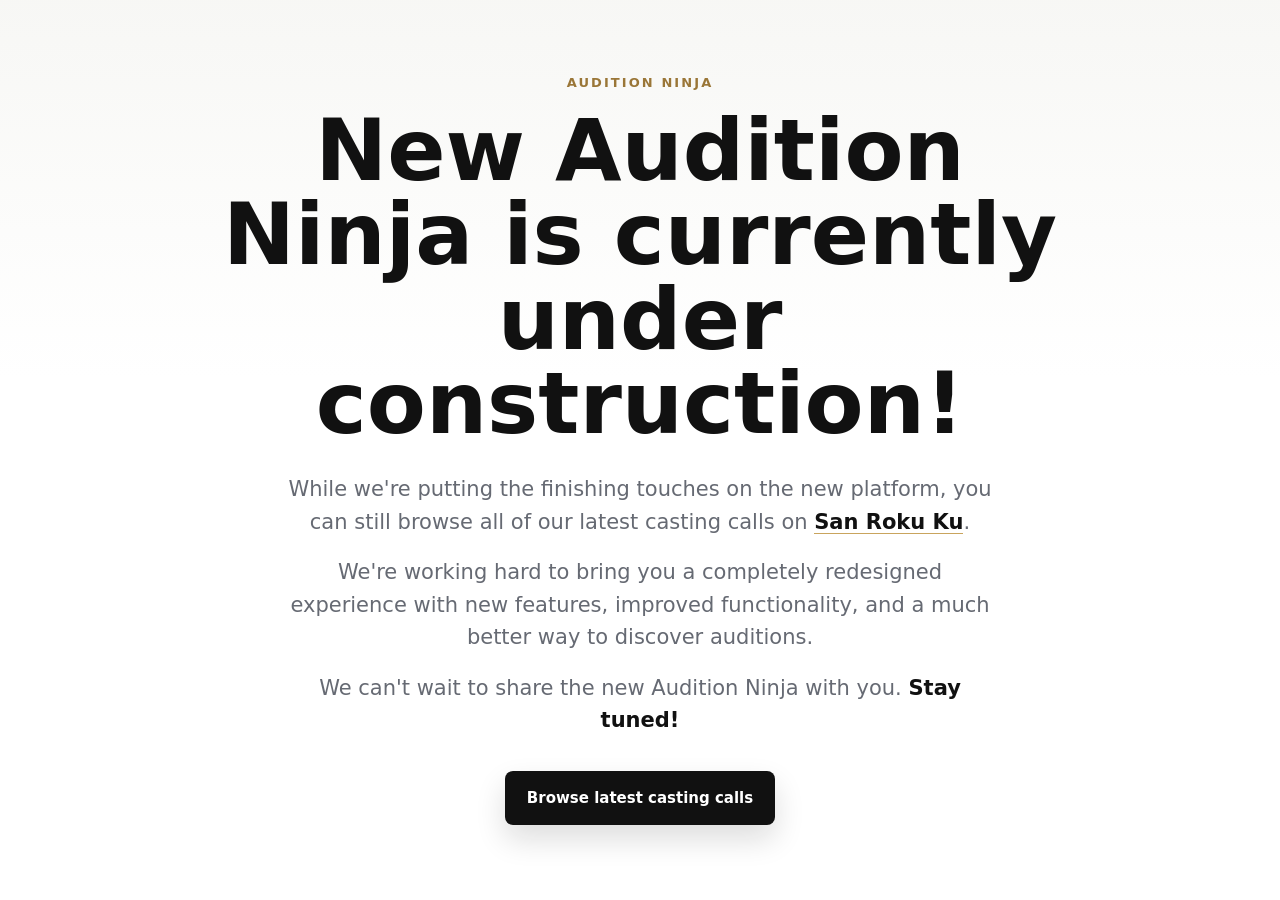
==== index.html @ f446d9b9 "Add Audition Ninja landing page" ====
<!doctype html>
<html lang="en">
  <head>
    <meta charset="utf-8" />
    <meta name="viewport" content="width=device-width, initial-scale=1" />
    <meta
      name="description"
      content="Audition Ninja is currently under construction. Browse the latest casting calls while the new platform is being redesigned."
    />
    <title>Audition Ninja | Under Construction</title>
    <link rel="stylesheet" href="styles.css" />
  </head>
  <body>
    <main class="page-shell">
      <section class="hero" aria-labelledby="page-title">
        <p class="eyebrow">Audition Ninja</p>
        <h1 id="page-title">New Audition Ninja is currently under construction!</h1>
        <div class="copy-stack">
          <p>
            While we're putting the finishing touches on the new platform, you
            can still browse all of our latest casting calls on
            <a href="https://sanrokuku.com/en/auditions/">San Roku Ku</a>.
          </p>
          <p>
            We're working hard to bring you a completely redesigned experience
            with new features, improved functionality, and a much better way to
            discover auditions.
          </p>
          <p>
            We can't wait to share the new Audition Ninja with you.
            <strong>Stay tuned!</strong>
          </p>
        </div>

        <a class="button" href="https://sanrokuku.com/en/auditions/">
          Browse latest casting calls
        </a>
      </section>
    </main>
  </body>
</html>
---- styles.css ----
:root {
  --ink: #111111;
  --muted: #666a73;
  --soft: #f5f5f2;
  --line: #e8e6df;
  --accent: #c9a45d;
  --accent-dark: #9a7637;
  --white: #ffffff;
}

* {
  box-sizing: border-box;
}

html {
  min-height: 100%;
  background: var(--white);
}

body {
  min-height: 100vh;
  margin: 0;
  color: var(--ink);
  background:
    linear-gradient(180deg, rgba(245, 245, 242, 0.78), rgba(255, 255, 255, 0) 42%),
    var(--white);
  font-family: Inter, ui-sans-serif, system-ui, -apple-system, BlinkMacSystemFont, "Segoe UI", sans-serif;
  letter-spacing: 0;
}

a {
  color: inherit;
}

.page-shell {
  width: min(940px, calc(100% - 40px));
  min-height: 100vh;
  margin: 0 auto;
  display: flex;
  align-items: center;
  justify-content: center;
  padding: 56px 0;
}

.hero {
  width: 100%;
  text-align: center;
}

.eyebrow {
  margin: 0 0 18px;
  color: var(--accent-dark);
  font-size: 13px;
  font-weight: 800;
  letter-spacing: 0.16em;
  text-transform: uppercase;
}

h1,
p {
  margin-top: 0;
}

h1 {
  max-width: 860px;
  margin: 0 auto 28px;
  font-size: clamp(44px, 8vw, 86px);
  line-height: 0.98;
  font-weight: 800;
  letter-spacing: 0;
}

.copy-stack {
  max-width: 720px;
  margin: 0 auto 34px;
}

.copy-stack p {
  margin-bottom: 18px;
  color: var(--muted);
  font-size: clamp(17px, 2vw, 21px);
  line-height: 1.55;
}

.copy-stack p:last-child {
  margin-bottom: 0;
}

.copy-stack a {
  color: var(--ink);
  font-weight: 800;
  text-decoration: none;
  box-shadow: inset 0 -1px 0 var(--accent);
}

.copy-stack strong {
  color: var(--ink);
  font-weight: 800;
}

.button {
  min-height: 54px;
  display: inline-flex;
  align-items: center;
  justify-content: center;
  border-radius: 8px;
  padding: 0 22px;
  background: var(--ink);
  color: var(--white);
  box-shadow: 0 14px 30px rgba(17, 17, 17, 0.14);
  font-size: 15px;
  font-weight: 800;
  text-decoration: none;
  transition:
    transform 180ms ease,
    box-shadow 180ms ease,
    background 180ms ease;
}

.button:hover {
  transform: translateY(-2px);
  background: #252525;
  box-shadow: 0 18px 36px rgba(17, 17, 17, 0.18);
}

@media (max-width: 560px) {
  .page-shell {
    width: min(100% - 28px, 1180px);
    padding: 40px 0;
  }

  h1 {
    font-size: clamp(38px, 13vw, 56px);
  }

  .button {
    width: 100%;
  }
}
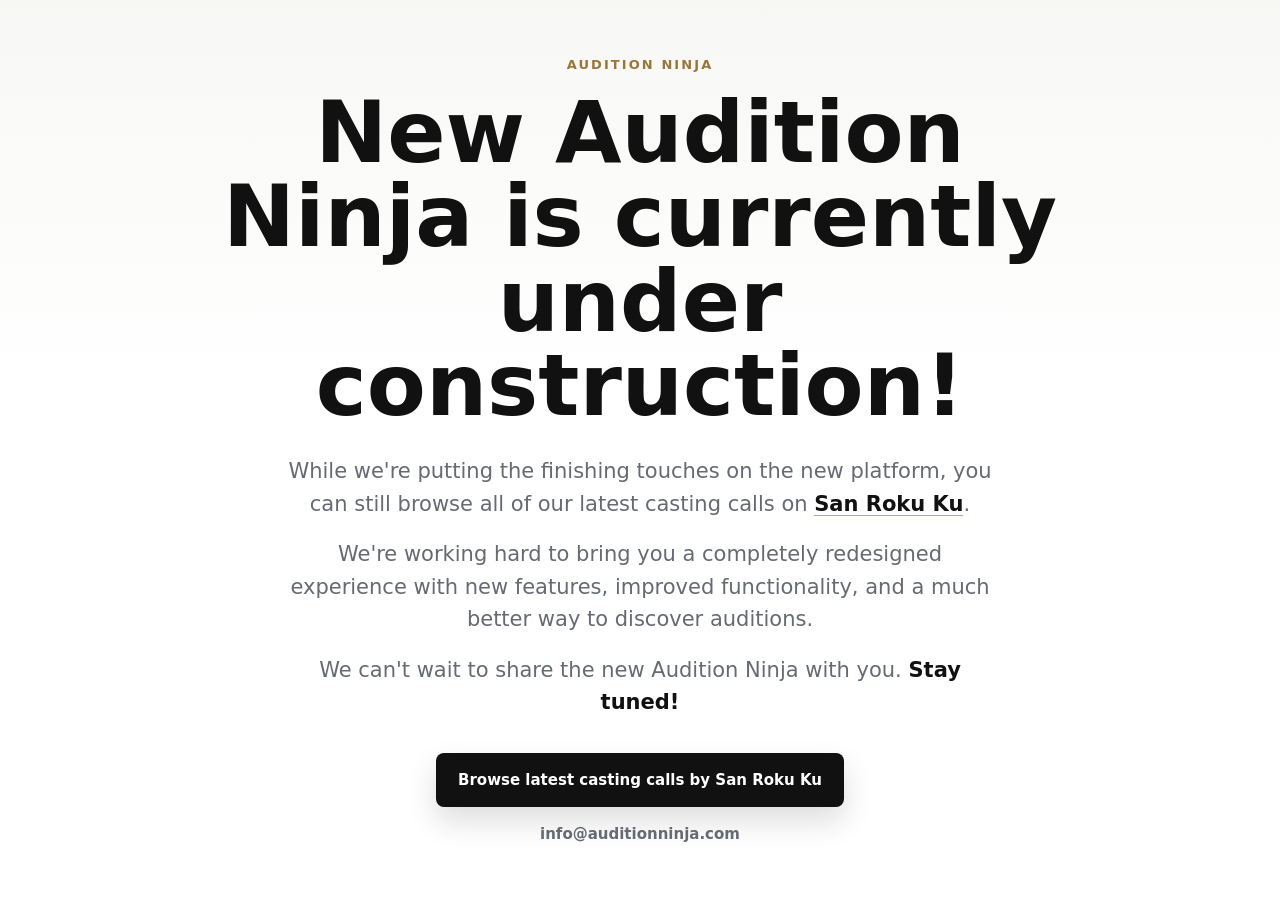
==== commit ec5e2e24: "Update casting call CTA and contact email" ====
--- a/index.html
+++ b/index.html
@@ -33,7 +33,10 @@
         </div>
 
         <a class="button" href="https://sanrokuku.com/en/auditions/">
-          Browse latest casting calls
+          Browse latest casting calls by San Roku Ku
+        </a>
+        <a class="contact-link" href="mailto:info@auditionninja.com">
+          info@auditionninja.com
         </a>
       </section>
     </main>
--- a/styles.css
+++ b/styles.css
@@ -123,6 +123,20 @@
   box-shadow: 0 18px 36px rgba(17, 17, 17, 0.18);
 }
 
+.contact-link {
+  display: block;
+  width: fit-content;
+  margin: 18px auto 0;
+  color: var(--muted);
+  font-size: 15px;
+  font-weight: 600;
+  text-decoration: none;
+}
+
+.contact-link:hover {
+  color: var(--ink);
+}
+
 @media (max-width: 560px) {
   .page-shell {
     width: min(100% - 28px, 1180px);
@@ -136,4 +150,8 @@
   .button {
     width: 100%;
   }
+
+  .contact-link {
+    width: 100%;
+  }
 }
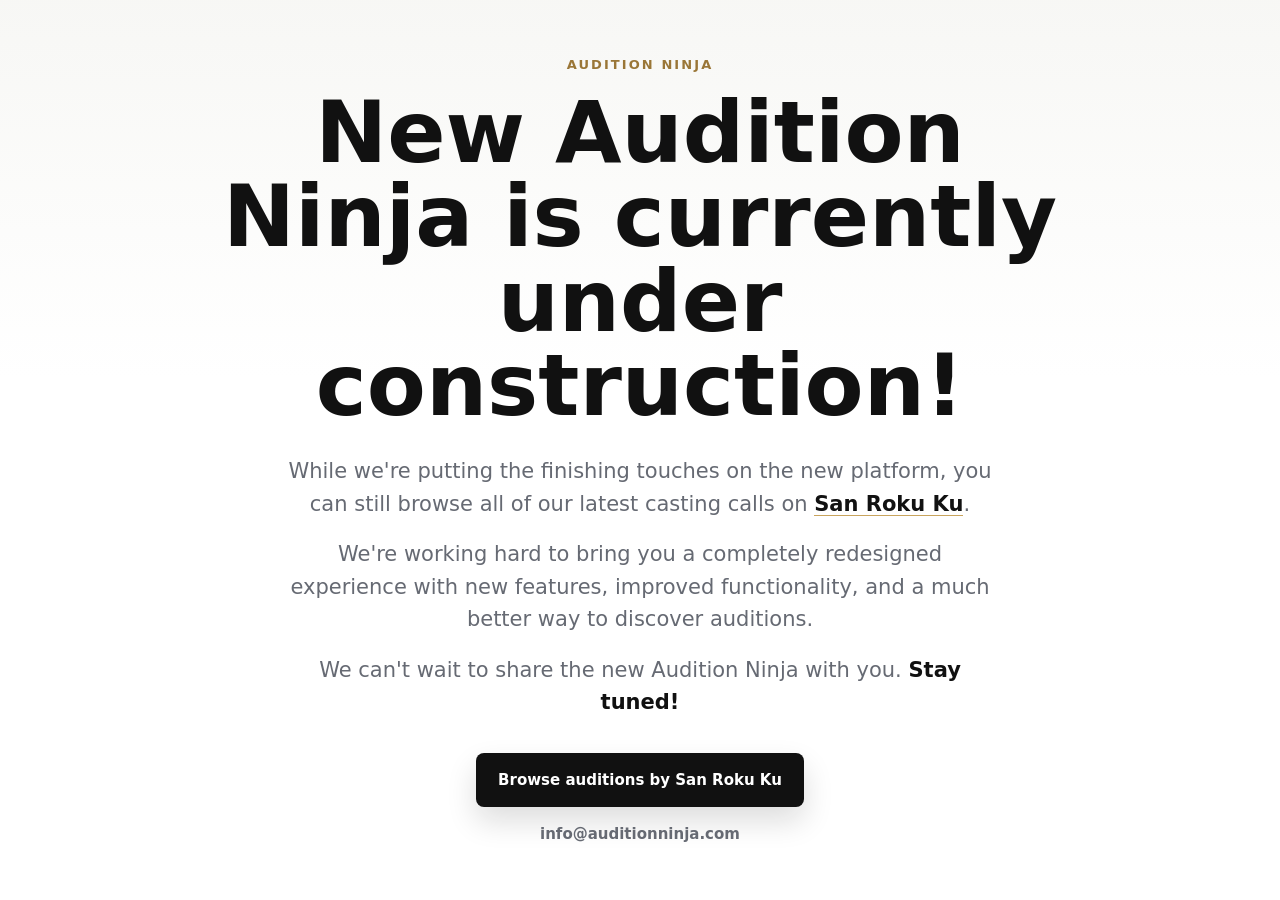
==== commit 71429728: "Shorten San Roku Ku audition CTA" ====
--- a/index.html
+++ b/index.html
@@ -33,7 +33,7 @@
         </div>
 
         <a class="button" href="https://sanrokuku.com/en/auditions/">
-          Browse latest casting calls by San Roku Ku
+          Browse auditions by San Roku Ku
         </a>
         <a class="contact-link" href="mailto:info@auditionninja.com">
           info@auditionninja.com
